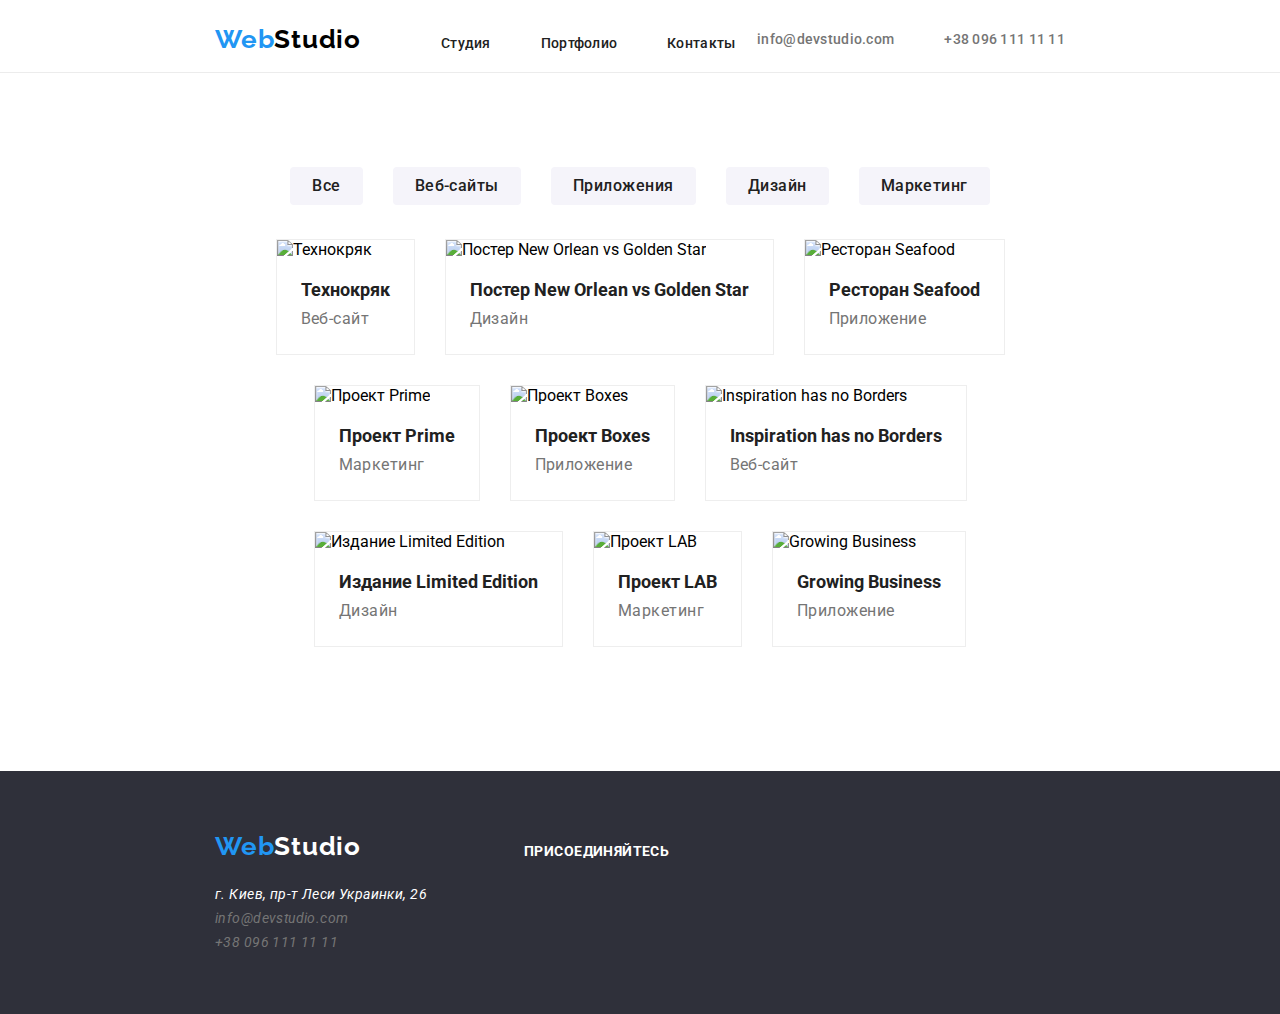
==== portfolio.html @ 984a77a9 "+" ====
<!DOCTYPE html>
<html lang="en">

<head>
  <meta charset="UTF-8">
  <meta name="viewport" content="width=device-width, initial-scale=1.0">
  <title>WebStudio</title>
  <link rel="stylesheet" href="./css/modern-normalize.css">
  <link rel="stylesheet" href="./css/style.css">
  <link rel="stylesheet" href="./css/variables.css">
  <link rel="preconnect" href="https://fonts.gstatic.com">
  <link href="https://fonts.googleapis.com/css2?family=Raleway:wght@700&family=Roboto:wght@400;500;700;900&display=swap"
    rel="stylesheet">
</head>

<body>
  <!--top-->
  <header>
    <nav>
      <a class="web" href="./index.html">Web<span class="logo">Studio</span></a>
      <ul class="menu-nav">
        <li class="navlink">
          <a href="./index.html">Студия</a>
        </li>
        <li class="navlink">
          <a href="./portfolio.html">Портфолио</a>
        </li>
        <li class="navlink">
          <a href="#contacts">Контакты</a>
        </li>
      </ul>
    </nav>
    <div class="contacts-header">
      <a class="mail" href="mailto:info@devstudio.com">info@devstudio.com</a>
      <a class="tel" href="tel:+380961111111">+38 096 111 11 11</a>
    </div>
  </header>
  <!--main content-->
  <main>
    <!--buttons-->
    <section>
      <ul class="buttons">
        <li class="button-item"><button class="button" type="button" href="#">Все</button></li>
        <li class="button-item"><button class="button" type="button" href="#">Веб-сайты</button></li>
        <li class="button-item"><button class="button" type="button" href="#">Приложения</button></li>
        <li class="button-item"><button class="button" type="button" href="#">Дизайн</button></li>
        <li class="button-item"><button class="button" type="button" href="#">Маркетинг</button></li>
      </ul>
      <!--cards-->
      <ul class="cards">
        <div class="main-container">
        <!--card1-->
        <li class="card">
          <img class="picture" src="./images/img1.jpg" alt="Технокряк" width="370" height="294" />
          <a>
            <div class="container">
              <!--name-->
              <h3 class="project">Технокряк</h3>
              <!--description-->
              <span class="description">Веб-сайт</span>
            </div>
          </a>
        </li>

        <!--card2-->
        <li class="card">
          <img class="picture" src="./images/img2.jpg" alt="Постер New Orlean vs Golden Star" width="370" height="294" />
          <a>
            <div class="container">
              <!--name-->
              <h3 class="project">Постер New Orlean vs Golden Star</h3>
              <!--description-->
              <span class="description">Дизайн</span>
            </div>
          </a>
        </li>
        
        <!--card3-->
        <li class="card">
          <img class="picture" src="./images/img3.jpg" alt="Ресторан Seafood" width="370" height="294" />
          <a>
            <div class="container">
              <!--name-->
              <h3 class="project">Ресторан Seafood</h3>
              <!--description-->
              <span class="description">Приложение</span>
          </div>
          </a>
        </li>
      </div>

      <div class="main-container">
        <!--card4-->
        <li class="card">
          <img class="picture" src="./images/img4.jpg" alt="Проект Prime" width="370" height="294" />
          <a>
            <div class="container">
              <!--name-->
              <h3 class="project">Проект Prime</h3>
              <!--description-->
              <span class="description">Маркетинг</span>
            </div>
          </a>
        </li>
        
        <!--card5-->
        <li class="card">
          <img class="picture" src="./images/img5.jpg" alt="Проект Boxes" width="370" height="294" />
          <a>
            <div class="container">
              <!--name-->
              <h3 class="project">Проект Boxes</h3>
              <!--description-->
              <span class="description">Приложение</span>
            </div>
          </a>
        </li>

        <!--card6-->
        <li class="card">
          <img class="picture" src="./images/img6.jpg" alt="Inspiration has no Borders" width="370" height="294" />
          <a>
            <div class="container">
              <!--name-->
              <h3 class="project">Inspiration has no Borders</h3>
              <!--description-->
              <span class="description">Веб-сайт</span>
            </div>
          </a>
        </li>
      </div>

      <div class="main-container">
        <!--card7-->
        <li class="card">
          <img class="picture" src="./images/img7.jpg" alt="Издание Limited Edition" width="370" height="294" />
          <a>
            <div class="container">
              <!--name-->
              <h3 class="project">Издание Limited Edition</h3>
              <!--description-->
              <span class="description">Дизайн</span>
            </div>
          </a>
        </li>
        
        <!--card8-->
        <li class="card">
            <img class="picture" src="./images/img8.jpg" alt="Проект LAB" width="370" height="294" />
            <a>
              <div class="container">
                <!--name-->
                <h3 class="project">Проект LAB</h3>
                <!--description-->
                <span class="description">Маркетинг</span>
              </div>
            </a>
        </li>

        <!--card9-->
        <li class="card">
          <img class="picture" src="./images/img9.jpg" alt="Growing Business" width="370" height="294" />
          <a>
            <div class="container">
              <!--name-->
              <h3 class="project">Growing Business</h3>
              <!--description-->
              <span class="description">Приложение</span>
            </div>
          </a>
        </li>
      </div>
      </ul>
    </section>
  </main>
  
  <!--bottom-->
  <footer class="footer">
    <div class="contacts-footer">
      <a class="web" href="./index.html">Web<span class="studio">Studio</span></a>
      <address class="address" id="contacts">
        г. Киев, пр-т Леси Украинки, 26 <br />
        <a class="contacts" href="mailto:info@devstudio.com">info@devstudio.com</a> <br />
        <a class="contacts" href="tel:+380961111111">+38 096 111 11 11</a>
      </address>
    </div>
  
    <div class="social-media-container">
      <span class="text">присоединяйтесь</span>
      <a class="social-media-item"></a>
      <a class="social-media-item"></a>
      <a class="social-media-item"></a>
      <a class="social-media-item"></a>
    </div>
  
  </footer>
</body>

</html>
---- css/style.css ----
* {
  text-decoration: none;
}

*,
*::before,
*::after {
  box-sizing: border-box;
}

:root {
  --black-logo: #000000;
  --black-text: #212121;
  --white-text: #ffffff;
  --gray-text: #757575;
  --blue-text: #2196f3;
  --elements-gray: #2f303a;
  --button-bg-non-active: #F5F4FA;
  --button-bg-active: #2196F3;
}

body{
  margin: 0px;
}

header {
  font-family: 'Roboto', sans-serif;
  padding-top: 24px;
  padding-bottom: 25px;
  border-bottom: 1px solid #ECECEC;
}

a {
  text-decoration: none;
  color: inherit;
}

main {
  font-family: 'Roboto', sans-serif;

}

.web{
  margin: 24px 93px 25px 215px;
  font-family: 'Raleway', sans-serif;
  color: var(--blue-text);
  font-weight: bold;
  font-size: 26px;
  line-height: 31px;
  letter-spacing: 0.03em;
}

.logo {
  font-family: 'Raleway', sans-serif;
  color: var(--black-logo);
}

.menu-nav {
  display: flex;
  flex-direction: row;
  justify-content: flex-start;
  align-items: center;
  position: relative;
  margin: -20px 308px;
  list-style: none;
  font-weight: 500;
  font-size: 14px;
  line-height: 16px;
  letter-spacing: 0.02em;
  color: var(--black-text);
}

.navlink {
  position: relative;

}

.navlink:first-child {
  padding-left: 93px;
  padding-right: 50px;
}

.navlink:last-child {
  padding-left: 50px;
}


.navlink:hover {
  list-style: none;
  color: var(--blue-text);
}

.contacts-header {
  display: flex;
  flex-direction: row;
  justify-content: flex-end;
  align-items: center;
  align-content: center;
  color: var(--gray-text);
  font-weight: 500;
  font-size: 14px;
  line-height: 16px;
  letter-spacing: 0.02em;
  margin-top: -20px;
}

.contacts-header :first-child {
  padding-right: 50px;
}

.contacts-header :last-child {
  margin-right: 215px;
}

.contacts-header :hover {
  color: var(--blue-text);
}

.hero {
  display: flex;
  flex-direction: column;
  justify-content: center;
  align-items: center;
  background-color: var(--elements-gray);
  max-width: 1600px;
  max-height: 600px;
  padding-bottom: 200px;
}

.hero-cont {
  display: flex;
  flex-direction: column;
  justify-content: center;
  align-items: center;
  max-width: 696px;
}

/* portfolio */
.buttons {
  display: flex;
  flex-direction: row;
  flex-wrap: wrap;
  justify-content: center;
  align-items: center;
  list-style: none;
  padding: 94px 0px 34px 0px;
  font-family: inherit;
  margin: 0;
}

/* portfolio */
.buttons :not(:first-child) {
  margin-left: 15px;
}

/* portfolio */
.buttons :not(:last-child) {
  margin-right: 15px;
}

button {
  font-family: 'Roboto', sans-serif;
  font-weight: 500;
  font-size: 16px;
  line-height: 26px;
}

/* portfollio */
.button {
  padding: 6px 22px;
  margin: 0;
  border: none;
  cursor: pointer;
  display: inline-block;
  list-style: none;
  position: relative;
  text-decoration: none;

  /* identical to box height, or 162% */
  text-align: center;
  letter-spacing: 0.03em;
  color: var(--black-text);
  background-color: var(--button-bg-non-active);
  border-radius: 4px;
}

/* portfollio */
.button:hover {
  color: var(--white-text);
  background-color: var(--button-bg-active);
}

/* portfollio */
.main-container {
  display: flex;
  flex-wrap: nowrap;
  justify-content: center;
}

.team-container {
  display: flex inline-block;
  flex-wrap: wrap;
  justify-content: center;
}

/* portfollio */
.cards {
  display: flex;
  flex-wrap: nowrap;
  justify-content: space-between;
  flex-direction: column;
  align-items: center;
  padding-inline-start: 0px;
  padding-bottom: 94px;
  margin: 0px;
}

/* portfollio */
.card {
  list-style: none;
  max-height: 404px;
  max-width: 370px;
  border-radius: 0px;
  background-color: #FFFFFF;
  border: 1px solid #EEEEEE;
  margin-bottom: 30px;

}

.card:not(:first-child) {
  margin-left: 30px;
}


.card:hover {
  box-shadow: 0px 1px 1px rgba(0, 0, 0, 0.12), 0px 4px 4px rgba(0, 0, 0, 0.06), 1px 4px 6px rgba(0, 0, 0, 0.16);
  cursor: pointer;
}

.title {
  display: inline-flex;
  font-weight: 900;
  font-size: 44px;
  line-height: 60px;
  padding-bottom: 30px;
  padding-top: 200px;
  margin: 0px;
  min-width: 696px;

  /* or 136% */
  text-align: center;
  letter-spacing: 0.06em;
  text-transform: uppercase;
  color: var(--white-text);
}

/* portfollio */
/* button {
  font-family: 'Roboto', sans-serif;
  font-weight: 500;
  font-size: 16px;
  line-height: 26px;
} */

/* portfollio */
.btn {
  display: flex;
  color: var(--white-text);
  font-family: inherit;
  font-weight: bold;
  font-size: 16px;
  line-height: 30px;
  border: none;

  /* identical to box height, or 187% */
  text-align: center;
  box-shadow: 0px 4px 4px rgba(0, 0, 0, 0.15);
  border-radius: 4px;
  letter-spacing: 0.06em;
  background-color: var(--blue-text);
  padding: 10px 32px;
}

/* portfollio */
.container {
  margin: 20px 24px;
}

/* portfollio */
.project {
  color: var(--black-text);
  font-size: 18px;
  font-weight: 700;
  margin-bottom: 4px;
}

/* portfollio */
.description {
  color: var(--gray-text);
  font-family: 'Roboto', sans-serif;
  font-style: normal;
  font-weight: normal;
  font-size: 16px;
  line-height: 30px;

  /* identical to box height, or 187% */
  letter-spacing: 0.03em;

}

.features {
  display: flex;
  flex-direction: row;
  justify-content: space-between;
  align-items: center;
  flex-wrap: nowrap;
  max-width: 1170px;
  margin: 0px 215px;
  list-style: none;
  padding-left: 0px;

  /* or 171% */
  color: var(--gray-text);
}

.feature {
  display: block;

}

.title3 {
  font-weight: bold;
  font-size: 14px;
  line-height: 16px;
  letter-spacing: 0.03em;
  text-transform: uppercase;
  color: var(--black-text);
  margin: 0px;
  padding-top: 30px;
  padding-bottom: 10px;
}

.feature-item {
  list-style: none;
  width: 270px;
  margin-top: 0px;
  font-size: 14px;
  line-height: 24px;
  margin: 0px;
  /* or 171% */
  letter-spacing: 0.03em;
}

.feature-item:not(last-child) {
  padding-right: 15px;
}

.feature-item :not(first-child) {
  padding-left: 15px;
}

.work {
  max-width: 1170px;
  margin-left: 215px;
}

.title2 {
  font-weight: bold;
  font-size: 36px;
  line-height: 42px;
  text-align: center;
  letter-spacing: 0.03em;
  color: var(--black-text);
  margin: 0px;
  padding-bottom: 50px;
  padding-top: 94px;
}

.boxes {
  list-style: none;
  display: flex;
  flex-direction: row;
  justify-content: space-between;
  align-items: center;
  padding-left: 0px;
  margin: 0px;
}

.boxes :not(:first-child) {
  padding-left: 15px;
}

.boxes :not(:last-child) {
  padding-right: 15px;
}

.box-image {
  list-style: none;
}

.team {
  margin: 0px;
  margin-bottom: 94px;
  max-width: 1600px;
}

.team-cont {
  list-style: none;
  display: flex;
  flex-direction: row;
  flex-wrap: nowrap;
  margin: 0px 0px 0px 215px;
  padding-left: 0px;
  
  /* flex-basis: calc(100% / 4 - 30px); */
}

.team-card {
  display: flex;
  flex-direction: column;
  justify-content: center;
  background: var(--white-text);
  width: 270px;

  /* material shadow v1 */
  box-shadow: 0px 1px 3px rgba(0, 0, 0, 0.12), 0px 1px 1px rgba(0, 0, 0, 0.14), 0px 2px 1px rgba(0, 0, 0, 0.2);
  border-radius: 0px 0px 4px 4px;
  
}

.team-cont :not(:last-child) {
  margin-right: 15px;
}

.team-cont :not(:first-child) {
  margin-left: 15px;
}

/* .photo {
  
} */

.name {
  font-weight: 500;
  font-size: 16px;
  line-height: 19px;

  /* identical to box height */
  text-align: center;
  letter-spacing: 0.03em;
  color: var(--black-text);
  padding-top: 30px;
  margin: 0px;
}

.job {
  font-weight: normal;
  font-size: 16px;
  line-height: 19px;
  padding-bottom: 30px;
  padding-top: 10px;
  margin-left: 0px;

  /* identical to box height */
  text-align: center;
  letter-spacing: 0.03em;
  color: var(--gray-text);
  margin: 0px;
}

.companys {
  display: flex;
  list-style: none;
}

footer {
  display: flex;
  background-color: #2f303a;
  color: var(--white-text);
  padding-top: 60px;
}

.web {
  font-family: 'Raleway', sans-serif;
  font-style: normal;
  font-weight: bold;
  font-size: 26px;
  line-height: 31px;

  /* identical to box height */
  letter-spacing: 0.03em;

  color: var(--blue-text);
}

.studio {
  color: var(--white-text);
}

address {
  font-family: 'Roboto', sans-serif;
  color: var(--white-text);
  font-size: 14px;
  font-weight: normal;
  line-height: 24px;
  letter-spacing: 0.03em;
  text-align: left;
  margin-left: 215px;
  margin-top: 20px;
  padding-bottom: 60px;
}

.contacts {
  color: var(--gray-text);
}

.social-media-container {
  display: flex;
  padding-left: 70px;
  padding-top: 12px;
}

.text {
  font-family: 'Roboto', sans-serif;
  font-weight: bold;
  font-size: 14px;
  line-height: 16px;
  letter-spacing: 0.03em;
  text-transform: uppercase;
  color: var(--white-text);
  }

.social-media-item {
  display: flex;
  list-style: none;
}
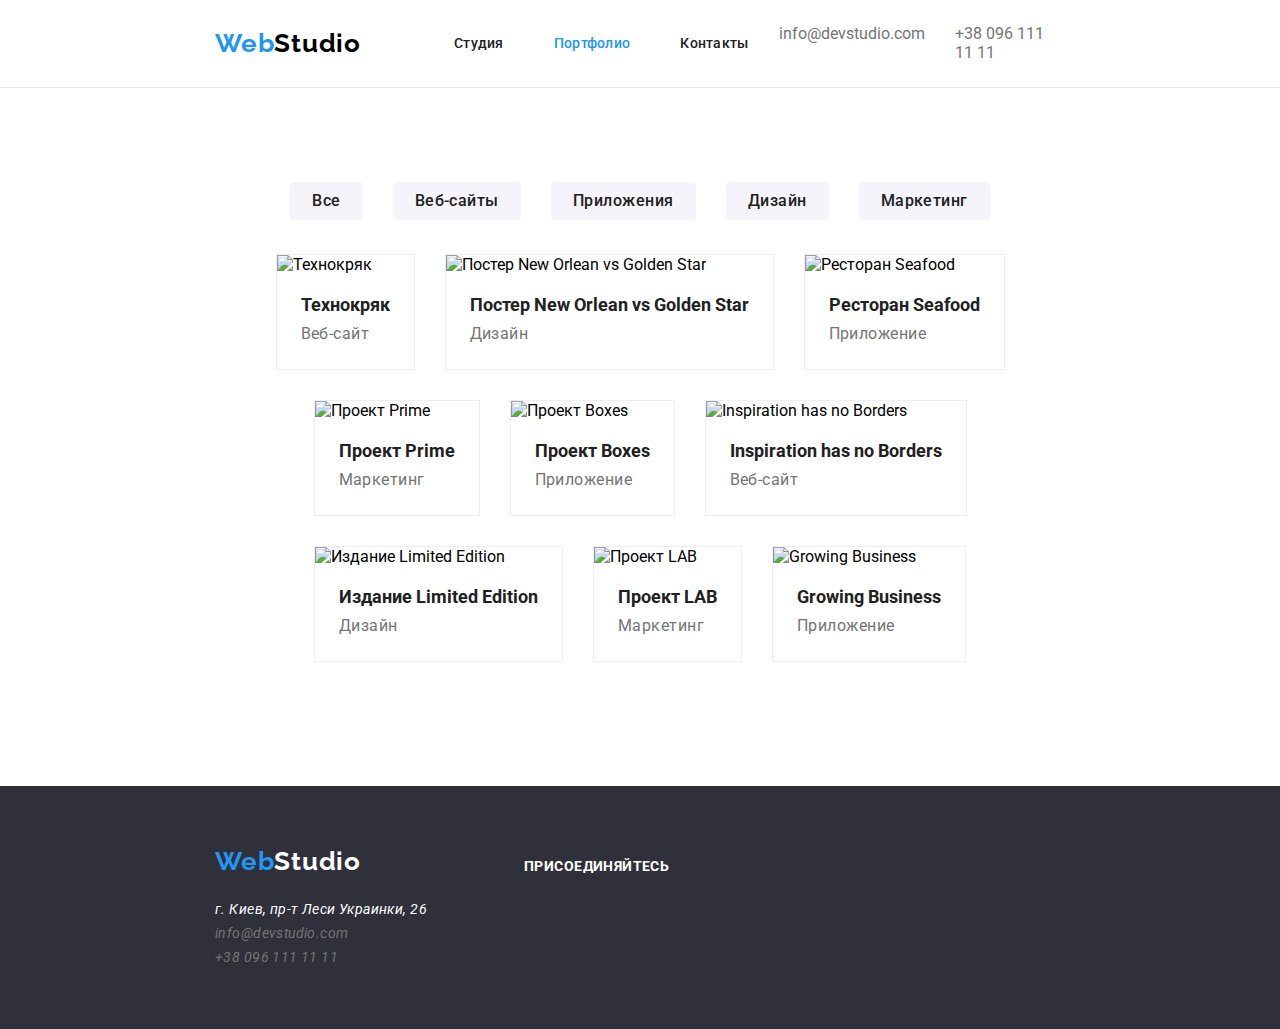
==== commit 2f0e917f: "header fixed" ====
--- a/portfolio.html
+++ b/portfolio.html
@@ -1,199 +1,205 @@
 <!DOCTYPE html>
-<html lang="en">
-
-<head>
-  <meta charset="UTF-8">
-  <meta name="viewport" content="width=device-width, initial-scale=1.0">
-  <title>WebStudio</title>
-  <link rel="stylesheet" href="./css/modern-normalize.css">
-  <link rel="stylesheet" href="./css/style.css">
-  <link rel="stylesheet" href="./css/variables.css">
-  <link rel="preconnect" href="https://fonts.gstatic.com">
-  <link href="https://fonts.googleapis.com/css2?family=Raleway:wght@700&family=Roboto:wght@400;500;700;900&display=swap"
-    rel="stylesheet">
-</head>
-
-<body>
-  <!--top-->
-  <header>
-    <nav>
-      <a class="web" href="./index.html">Web<span class="logo">Studio</span></a>
-      <ul class="menu-nav">
-        <li class="navlink">
-          <a href="./index.html">Студия</a>
-        </li>
-        <li class="navlink">
-          <a href="./portfolio.html">Портфолио</a>
-        </li>
-        <li class="navlink">
-          <a href="#contacts">Контакты</a>
-        </li>
-      </ul>
-    </nav>
-    <div class="contacts-header">
-      <a class="mail" href="mailto:info@devstudio.com">info@devstudio.com</a>
-      <a class="tel" href="tel:+380961111111">+38 096 111 11 11</a>
-    </div>
-  </header>
-  <!--main content-->
-  <main>
-    <!--buttons-->
-    <section>
-      <ul class="buttons">
-        <li class="button-item"><button class="button" type="button" href="#">Все</button></li>
-        <li class="button-item"><button class="button" type="button" href="#">Веб-сайты</button></li>
-        <li class="button-item"><button class="button" type="button" href="#">Приложения</button></li>
-        <li class="button-item"><button class="button" type="button" href="#">Дизайн</button></li>
-        <li class="button-item"><button class="button" type="button" href="#">Маркетинг</button></li>
-      </ul>
-      <!--cards-->
-      <ul class="cards">
+<html lang="ru">
+  <head>
+    <meta charset="UTF-8">
+    <meta name="viewport" content="width=device-width, initial-scale=1.0">
+    <title>WebStudio</title>
+    <link rel="stylesheet" href="./css/modern-normalize.css">
+    <link rel="stylesheet" href="./css/styles.css">
+    <link rel="stylesheet" href="./css/variables.css">
+    <link rel="preconnect" href="https://fonts.gstatic.com">
+    <link href="https://fonts.googleapis.com/css2?family=Raleway:wght@700&family=Roboto:wght@400;500;700;900&display=swap"
+      rel="stylesheet">
+  </head>
+
+  <body>
+    <!--top-->
+    <header>
+      <div class="header">
+        <nav class="navigation">
+          <a class="web" href="./index.html">Web<span class="logo">Studio</span></a>
+          <ul class="menu-nav">
+            <li class="navlink">
+              <a href="./index.html">Студия</a>
+            </li>
+            <li class="navlink current">
+              <a href="./portfolio.html">Портфолио</a>
+            </li>
+            <li class="navlink">
+              <a href="#contacts">Контакты</a>
+            </li>
+          </ul>
+        </nav>
+        <ul class="contacts-container">
+          <li class="list-item">
+            <a class="mail" href="mailto:info@devstudio.com">info@devstudio.com</a>
+          </li>
+          <li class="list-item">
+            <a class="tel" href="tel:+380961111111">+38 096 111 11 11</a>
+          </li>
+        </ul>
+      </div>
+    </header>
+    
+    <!--main content-->
+    <main>
+      <!--buttons-->
+      <section>
+        <ul class="buttons">
+          <li class="button-item"><button class="button" type="button" href="#">Все</button></li>
+          <li class="button-item"><button class="button" type="button" href="#">Веб-сайты</button></li>
+          <li class="button-item"><button class="button" type="button" href="#">Приложения</button></li>
+          <li class="button-item"><button class="button" type="button" href="#">Дизайн</button></li>
+          <li class="button-item"><button class="button" type="button" href="#">Маркетинг</button></li>
+        </ul>
+        <!--cards-->
+        <ul class="cards">
+          <div class="main-container">
+
+          <!--card1-->
+          <li class="card">
+            <img class="picture" src="./images/img1.jpg" alt="Технокряк" width="370" height="294" />
+            <a>
+              <div class="container">
+                <!--name-->
+                <h3 class="project">Технокряк</h3>
+                <!--description-->
+                <span class="description">Веб-сайт</span>
+              </div>
+            </a>
+          </li>
+
+          <!--card2-->
+          <li class="card">
+            <img class="picture" src="./images/img2.jpg" alt="Постер New Orlean vs Golden Star" width="370" height="294" />
+            <a>
+              <div class="container">
+                <!--name-->
+                <h3 class="project">Постер New Orlean vs Golden Star</h3>
+                <!--description-->
+                <span class="description">Дизайн</span>
+              </div>
+            </a>
+          </li>
+          
+          <!--card3-->
+          <li class="card">
+            <img class="picture" src="./images/img3.jpg" alt="Ресторан Seafood" width="370" height="294" />
+            <a>
+              <div class="container">
+                <!--name-->
+                <h3 class="project">Ресторан Seafood</h3>
+                <!--description-->
+                <span class="description">Приложение</span>
+            </div>
+            </a>
+          </li>
+        </div>
+
         <div class="main-container">
-        <!--card1-->
-        <li class="card">
-          <img class="picture" src="./images/img1.jpg" alt="Технокряк" width="370" height="294" />
-          <a>
-            <div class="container">
-              <!--name-->
-              <h3 class="project">Технокряк</h3>
-              <!--description-->
-              <span class="description">Веб-сайт</span>
-            </div>
-          </a>
-        </li>
-
-        <!--card2-->
-        <li class="card">
-          <img class="picture" src="./images/img2.jpg" alt="Постер New Orlean vs Golden Star" width="370" height="294" />
-          <a>
-            <div class="container">
-              <!--name-->
-              <h3 class="project">Постер New Orlean vs Golden Star</h3>
-              <!--description-->
-              <span class="description">Дизайн</span>
-            </div>
-          </a>
-        </li>
-        
-        <!--card3-->
-        <li class="card">
-          <img class="picture" src="./images/img3.jpg" alt="Ресторан Seafood" width="370" height="294" />
-          <a>
-            <div class="container">
-              <!--name-->
-              <h3 class="project">Ресторан Seafood</h3>
-              <!--description-->
-              <span class="description">Приложение</span>
-          </div>
-          </a>
-        </li>
+          <!--card4-->
+          <li class="card">
+            <img class="picture" src="./images/img4.jpg" alt="Проект Prime" width="370" height="294" />
+            <a>
+              <div class="container">
+                <!--name-->
+                <h3 class="project">Проект Prime</h3>
+                <!--description-->
+                <span class="description">Маркетинг</span>
+              </div>
+            </a>
+          </li>
+          
+          <!--card5-->
+          <li class="card">
+            <img class="picture" src="./images/img5.jpg" alt="Проект Boxes" width="370" height="294" />
+            <a>
+              <div class="container">
+                <!--name-->
+                <h3 class="project">Проект Boxes</h3>
+                <!--description-->
+                <span class="description">Приложение</span>
+              </div>
+            </a>
+          </li>
+
+          <!--card6-->
+          <li class="card">
+            <img class="picture" src="./images/img6.jpg" alt="Inspiration has no Borders" width="370" height="294" />
+            <a>
+              <div class="container">
+                <!--name-->
+                <h3 class="project">Inspiration has no Borders</h3>
+                <!--description-->
+                <span class="description">Веб-сайт</span>
+              </div>
+            </a>
+          </li>
+        </div>
+
+        <div class="main-container">
+          <!--card7-->
+          <li class="card">
+            <img class="picture" src="./images/img7.jpg" alt="Издание Limited Edition" width="370" height="294" />
+            <a>
+              <div class="container">
+                <!--name-->
+                <h3 class="project">Издание Limited Edition</h3>
+                <!--description-->
+                <span class="description">Дизайн</span>
+              </div>
+            </a>
+          </li>
+          
+          <!--card8-->
+          <li class="card">
+              <img class="picture" src="./images/img8.jpg" alt="Проект LAB" width="370" height="294" />
+              <a>
+                <div class="container">
+                  <!--name-->
+                  <h3 class="project">Проект LAB</h3>
+                  <!--description-->
+                  <span class="description">Маркетинг</span>
+                </div>
+              </a>
+          </li>
+
+          <!--card9-->
+          <li class="card">
+            <img class="picture" src="./images/img9.jpg" alt="Growing Business" width="370" height="294" />
+            <a>
+              <div class="container">
+                <!--name-->
+                <h3 class="project">Growing Business</h3>
+                <!--description-->
+                <span class="description">Приложение</span>
+              </div>
+            </a>
+          </li>
+        </div>
+        </ul>
+      </section>
+    </main>
+    
+    <!--bottom-->
+    <footer>
+      <div class="contacts-footer">
+        <a class="web" href="./index.html">Web<span class="logo footer">Studio</span></a>
+        <address class="address" id="contacts">
+          г. Киев, пр-т Леси Украинки, 26 <br />
+          <a class="contacts" href="mailto:info@devstudio.com">info@devstudio.com</a> <br />
+          <a class="contacts" href="tel:+380961111111">+38 096 111 11 11</a>
+        </address>
       </div>
-
-      <div class="main-container">
-        <!--card4-->
-        <li class="card">
-          <img class="picture" src="./images/img4.jpg" alt="Проект Prime" width="370" height="294" />
-          <a>
-            <div class="container">
-              <!--name-->
-              <h3 class="project">Проект Prime</h3>
-              <!--description-->
-              <span class="description">Маркетинг</span>
-            </div>
-          </a>
-        </li>
-        
-        <!--card5-->
-        <li class="card">
-          <img class="picture" src="./images/img5.jpg" alt="Проект Boxes" width="370" height="294" />
-          <a>
-            <div class="container">
-              <!--name-->
-              <h3 class="project">Проект Boxes</h3>
-              <!--description-->
-              <span class="description">Приложение</span>
-            </div>
-          </a>
-        </li>
-
-        <!--card6-->
-        <li class="card">
-          <img class="picture" src="./images/img6.jpg" alt="Inspiration has no Borders" width="370" height="294" />
-          <a>
-            <div class="container">
-              <!--name-->
-              <h3 class="project">Inspiration has no Borders</h3>
-              <!--description-->
-              <span class="description">Веб-сайт</span>
-            </div>
-          </a>
-        </li>
+      
+      <div class="social-media-container">
+        <span class="text">присоединяйтесь</span>
+        <a class="social-media-item"></a>
+        <a class="social-media-item"></a>
+        <a class="social-media-item"></a>
+        <a class="social-media-item"></a>
       </div>
-
-      <div class="main-container">
-        <!--card7-->
-        <li class="card">
-          <img class="picture" src="./images/img7.jpg" alt="Издание Limited Edition" width="370" height="294" />
-          <a>
-            <div class="container">
-              <!--name-->
-              <h3 class="project">Издание Limited Edition</h3>
-              <!--description-->
-              <span class="description">Дизайн</span>
-            </div>
-          </a>
-        </li>
-        
-        <!--card8-->
-        <li class="card">
-            <img class="picture" src="./images/img8.jpg" alt="Проект LAB" width="370" height="294" />
-            <a>
-              <div class="container">
-                <!--name-->
-                <h3 class="project">Проект LAB</h3>
-                <!--description-->
-                <span class="description">Маркетинг</span>
-              </div>
-            </a>
-        </li>
-
-        <!--card9-->
-        <li class="card">
-          <img class="picture" src="./images/img9.jpg" alt="Growing Business" width="370" height="294" />
-          <a>
-            <div class="container">
-              <!--name-->
-              <h3 class="project">Growing Business</h3>
-              <!--description-->
-              <span class="description">Приложение</span>
-            </div>
-          </a>
-        </li>
-      </div>
-      </ul>
-    </section>
-  </main>
-  
-  <!--bottom-->
-  <footer class="footer">
-    <div class="contacts-footer">
-      <a class="web" href="./index.html">Web<span class="studio">Studio</span></a>
-      <address class="address" id="contacts">
-        г. Киев, пр-т Леси Украинки, 26 <br />
-        <a class="contacts" href="mailto:info@devstudio.com">info@devstudio.com</a> <br />
-        <a class="contacts" href="tel:+380961111111">+38 096 111 11 11</a>
-      </address>
-    </div>
-  
-    <div class="social-media-container">
-      <span class="text">присоединяйтесь</span>
-      <a class="social-media-item"></a>
-      <a class="social-media-item"></a>
-      <a class="social-media-item"></a>
-      <a class="social-media-item"></a>
-    </div>
-  
-  </footer>
-</body>
+    </footer>
+  </body>
 
 </html>--- a/css/styles.css
+++ b/css/styles.css
@@ -0,0 +1,550 @@
+* {
+  text-decoration: none;
+}
+
+*,
+*::before,
+*::after {
+  box-sizing: border-box;
+}
+
+:root {
+  --black-logo: #000000;
+  --black-text: #212121;
+  --white-text: #ffffff;
+  --gray-text: #757575;
+  --blue-text: #2196f3;
+  --elements-gray: #2f303a;
+  --button-bg-non-active: #F5F4FA;
+  --button-bg-active: #2196F3;
+}
+
+body{
+  margin: 0px;
+  padding: 0px;
+  font-family: 'Roboto', sans-serif;
+}
+
+a {
+  text-decoration: none;
+  color: inherit;
+}
+
+main {
+  font-family: 'Roboto', sans-serif;
+
+}
+
+.header {
+  display: flex;
+  flex-direction: row;
+  justify-content: space-between;
+  align-items: center;
+  font-family: 'Roboto', sans-serif;
+  padding: 24px 215px 25px;
+  border-bottom: 1px solid #ECECEC;
+
+}
+
+.navigation{
+  display: flex;
+}
+
+.menu-nav {
+  display: inline-flex;
+  flex-direction: row;
+  justify-content: space-between;
+  align-items: center;
+  list-style: none;
+  font-weight: 500;
+  font-size: 14px;
+  line-height: 16px;
+  letter-spacing: 0.02em;
+  color: var(--black-text);
+  margin: 0px;
+  padding: 0px;
+}
+
+.menu-nav .navlink:not(:last-child) {
+  margin-right: 50px;
+}
+
+.web {
+  display: block;
+  font-family: 'Raleway', sans-serif;
+  color: var(--blue-text);
+  font-weight: bold;
+  font-size: 26px;
+  line-height: 31px;
+  letter-spacing: 0.03em;
+}
+
+.logo {
+  padding-right: 93px;
+  color: var(--black-logo);
+}
+
+.navlink :hover,
+.navlink.current {
+  list-style: none;
+  color: var(--blue-text);
+}
+
+.contacts-container {
+  display: inline-flex;
+  flex-direction: row;
+  list-style: none;
+  margin: 0;
+  padding: 0;
+}
+
+.contacts-header {
+  list-style: none;
+  margin: 0;
+  padding: 0;
+
+}
+
+.list-item {
+  margin-left: 30px;
+}
+
+.list-item :hover {
+  color: var(--blue-text);
+}
+
+.list-item {
+  color: var(--gray-text);
+}
+
+.hero {
+  display: flex;
+  flex-direction: column;
+  justify-content: center;
+  align-items: center;
+  background-color: var(--elements-gray);
+  max-width: 1600px;
+  max-height: 600px;
+  padding-bottom: 200px;
+  background-image: linear-gradient(
+      to right,
+      rgba(47, 48, 58, 0.4),
+      rgba(47, 48, 58, 0.4)
+  ),
+    url(/images/hero.jpg);
+  background-repeat: no-repeat;
+  background-size: cover;
+  background-position: center;
+  
+}
+
+.hero-container {
+  display: flex;
+  flex-direction: column;
+  justify-content: center;
+  align-items: center;
+  max-width: 696px;
+}
+
+.partners {
+  margin: 0px;
+}
+
+/* portfolio */
+.buttons {
+  display: flex;
+  flex-direction: row;
+  flex-wrap: wrap;
+  justify-content: center;
+  align-items: center;
+  list-style: none;
+  padding: 94px 0px 34px 0px;
+  font-family: inherit;
+  margin: 0;
+}
+
+/* portfolio */
+.buttons :not(:first-child) {
+  margin-left: 15px;
+}
+
+/* portfolio */
+.buttons :not(:last-child) {
+  margin-right: 15px;
+}
+
+button {
+  font-family: 'Roboto', sans-serif;
+  font-weight: 500;
+  font-size: 16px;
+  line-height: 26px;
+}
+
+/* portfollio */
+.button {
+  padding: 6px 22px;
+  margin: 0;
+  border: none;
+  cursor: pointer;
+  display: inline-block;
+  list-style: none;
+  text-decoration: none;
+
+  /* identical to box height, or 162% */
+  text-align: center;
+  letter-spacing: 0.03em;
+  color: var(--black-text);
+  background-color: var(--button-bg-non-active);
+  border-radius: 4px;
+}
+
+/* portfollio */
+.button:hover {
+  color: var(--white-text);
+  background-color: var(--button-bg-active);
+}
+
+/* portfollio */
+.main-container {
+  display: flex;
+  flex-wrap: nowrap;
+  justify-content: center;
+}
+
+.team-container {
+  display: flex inline-block;
+  flex-wrap: wrap;
+  justify-content: center;
+}
+
+/* portfollio */
+.cards {
+  display: flex;
+  flex-wrap: nowrap;
+  justify-content: space-between;
+  flex-direction: column;
+  align-items: center;
+  padding-inline-start: 0px;
+  padding-bottom: 94px;
+  margin: 0px;
+}
+
+/* portfollio */
+.card {
+  list-style: none;
+  max-height: 404px;
+  max-width: 370px;
+  border-radius: 0px;
+  background-color: #FFFFFF;
+  border: 1px solid #EEEEEE;
+  margin-bottom: 30px;
+
+}
+
+.card:not(:first-child) {
+  margin-left: 30px;
+}
+
+
+.card:hover {
+  box-shadow: 0px 1px 1px rgba(0, 0, 0, 0.12), 0px 4px 4px rgba(0, 0, 0, 0.06), 1px 4px 6px rgba(0, 0, 0, 0.16);
+  cursor: pointer;
+}
+
+.title {
+  display: inline-flex;
+  font-weight: 900;
+  font-size: 44px;
+  line-height: 60px;
+  padding-bottom: 30px;
+  padding-top: 200px;
+  margin: 0px;
+  min-width: 696px;
+
+  /* or 136% */
+  text-align: center;
+  letter-spacing: 0.06em;
+  text-transform: uppercase;
+  color: var(--white-text);
+}
+
+/* portfollio */
+/* button {
+  font-family: 'Roboto', sans-serif;
+  font-weight: 500;
+  font-size: 16px;
+  line-height: 26px;
+} */
+
+
+.btn {
+  display: flex;
+  color: var(--white-text);
+  font-family: inherit;
+  font-weight: bold;
+  font-size: 16px;
+  line-height: 30px;
+  border: none;
+
+  /* identical to box height, or 187% */
+  text-align: center;
+  box-shadow: 0px 4px 4px rgba(0, 0, 0, 0.15);
+  border-radius: 4px;
+  letter-spacing: 0.06em;
+  background-color: var(--blue-text);
+  padding: 10px 32px;
+}
+
+/* portfollio */
+.container {
+  margin: 20px 24px;
+}
+
+/* portfollio */
+.project {
+  color: var(--black-text);
+  font-size: 18px;
+  font-weight: 700;
+  margin-bottom: 4px;
+}
+
+/* portfollio */
+.description {
+  color: var(--gray-text);
+  font-family: 'Roboto', sans-serif;
+  font-style: normal;
+  font-weight: normal;
+  font-size: 16px;
+  line-height: 30px;
+
+  /* identical to box height, or 187% */
+  letter-spacing: 0.03em;
+
+}
+
+.features {
+  padding: 0;
+  margin: 0;
+}
+
+.features-container {
+  display: flex;
+  flex-direction: row;
+  justify-content: space-between;
+  align-items: center;
+  flex-wrap: nowrap;
+  max-width: 1170px;
+  list-style: none;
+  padding: 94px 215px 0px 215px;
+
+  /* or 171% */
+  color: var(--gray-text);
+}
+
+.feature {
+  display: block;
+
+}
+
+.title3 {
+  font-weight: bold;
+  font-size: 14px;
+  line-height: 16px;
+  letter-spacing: 0.03em;
+  text-transform: uppercase;
+  color: var(--black-text);
+  margin: 0px;
+  padding-top: 30px;
+  padding-bottom: 10px;
+}
+
+.feature-item {
+  list-style: none;
+  width: 270px;
+  margin-top: 0px;
+  font-size: 14px;
+  line-height: 24px;
+  margin: 0px;
+  
+  /* or 171% */
+  letter-spacing: 0.03em;
+}
+
+.feature-item:not(last-child) {
+  padding-right: 15px;
+}
+
+.feature-item :not(first-child) {
+  padding-left: 15px;
+}
+
+.work {
+  max-width: 1170px;
+  margin-left: 215px;
+}
+
+.title2 {
+  font-weight: bold;
+  font-size: 36px;
+  line-height: 42px;
+  text-align: center;
+  letter-spacing: 0.03em;
+  color: var(--black-text);
+  margin: 0px;
+  padding-bottom: 50px;
+  padding-top: 94px;
+}
+
+.boxes {
+  list-style: none;
+  display: flex;
+  flex-direction: row;
+  justify-content: space-between;
+  align-items: center;
+  padding-left: 0px;
+  margin: 0px;
+}
+
+.boxes :not(:first-child) {
+  padding-left: 15px;
+}
+
+.boxes :not(:last-child) {
+  padding-right: 15px;
+}
+
+.box-image {
+  list-style: none;
+}
+
+.team {
+  margin: 0px;
+  margin-bottom: 94px;
+  max-width: 1600px;
+}
+
+.team-cont {
+  list-style: none;
+  display: flex;
+  flex-direction: row;
+  flex-wrap: nowrap;
+  margin: 0px;
+  padding-left: 215px;
+  
+  /* flex-basis: calc(100% / 4 - 30px); */
+}
+
+.team-card {
+  display: flex;
+  flex-direction: column;
+  justify-content: center;
+  background: var(--white-text);
+  width: 270px;
+
+  /* material shadow v1 */
+  box-shadow: 0px 1px 3px rgba(0, 0, 0, 0.12), 0px 1px 1px rgba(0, 0, 0, 0.14), 0px 2px 1px rgba(0, 0, 0, 0.2);
+  border-radius: 0px 0px 4px 4px;
+  
+}
+
+.team-cont :not(:last-child) {
+  margin-right: 15px;
+}
+
+.team-cont :not(:first-child) {
+  margin-left: 15px;
+}
+
+.team-card img {
+  margin: 0px;
+}
+
+/* .photo {
+  
+} */
+
+.name {
+  font-weight: 500;
+  font-size: 16px;
+  line-height: 19px;
+
+  /* identical to box height */
+  text-align: center;
+  letter-spacing: 0.03em;
+  color: var(--black-text);
+  padding-top: 30px;
+  margin: 0px;
+}
+
+.job {
+  font-weight: normal;
+  font-size: 16px;
+  line-height: 19px;
+  padding-bottom: 30px;
+  padding-top: 10px;
+
+
+  /* identical to box height */
+  text-align: center;
+  letter-spacing: 0.03em;
+  color: var(--gray-text);
+  margin: 0px;
+}
+
+.companys {
+  display: flex;
+  list-style: none;
+}
+
+footer {
+  display: flex;
+  background-color: #2f303a;
+  color: var(--white-text);
+  padding: 60px 215px;
+}
+
+.logo.footer {
+  color: var(--white-text);
+}
+
+.address {
+  font-family: 'Roboto', sans-serif;
+  color: var(--white-text);
+  font-size: 14px;
+  font-weight: normal;
+  line-height: 24px;
+  letter-spacing: 0.03em;
+  text-align: left;
+  padding-top: 20px;
+
+}
+
+.contacts {
+  color: var(--gray-text);
+}
+
+.contacts-footer {
+  margin: 0;;
+  padding: 0;
+}
+
+.social-media-container {
+  display: flex;
+  padding-left: 70px;
+  padding-top: 12px;
+}
+
+.text {
+  font-family: 'Roboto', sans-serif;
+  font-weight: bold;
+  font-size: 14px;
+  line-height: 16px;
+  letter-spacing: 0.03em;
+  text-transform: uppercase;
+  color: var(--white-text);
+}
+
+.social-media-item {
+  display: flex;
+  list-style: none;
+}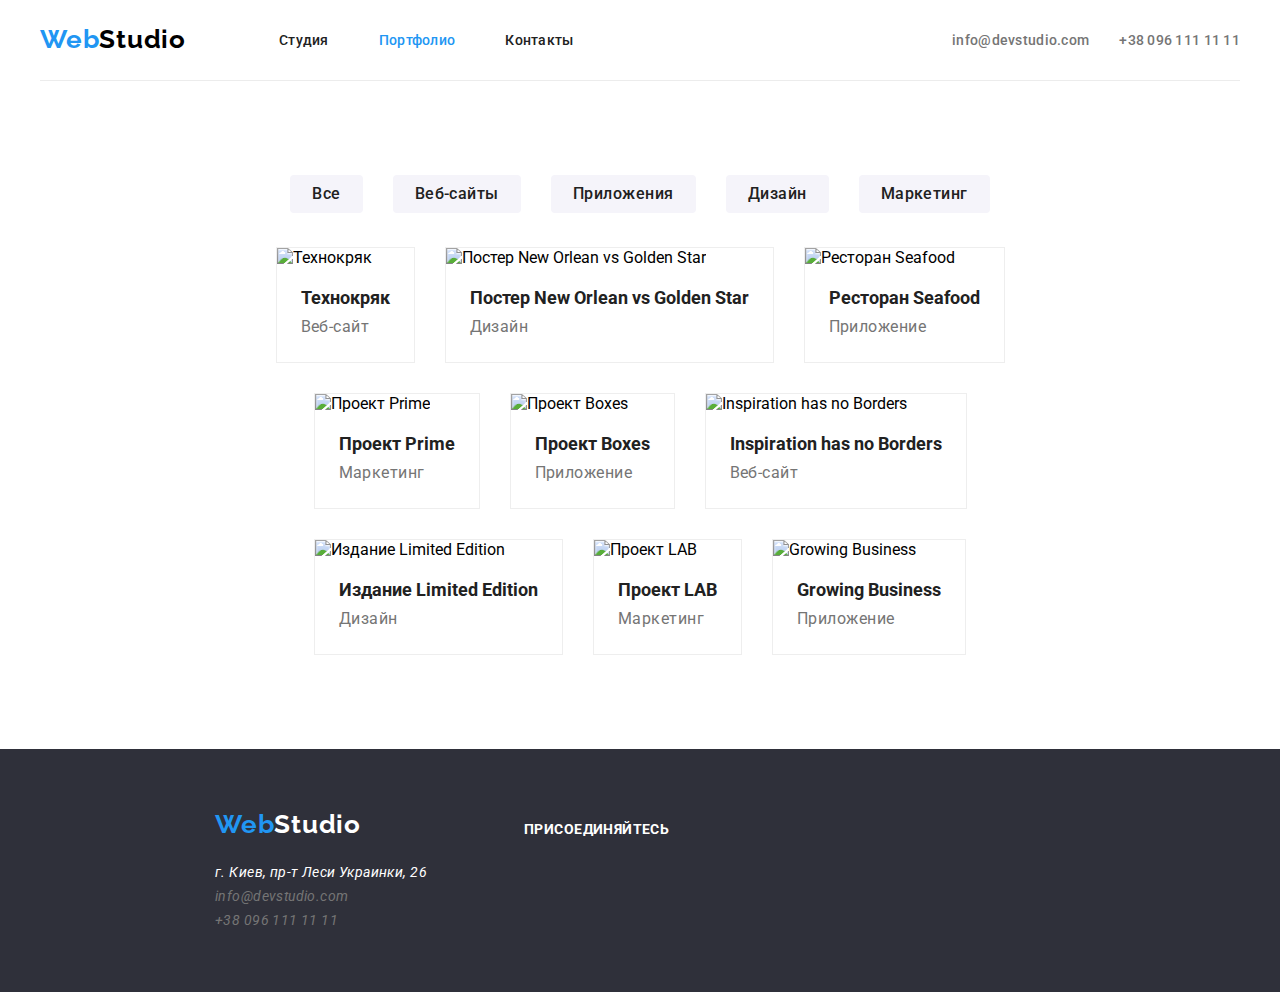
==== commit d60ddb26: "justify-content: center" ====
--- a/portfolio.html
+++ b/portfolio.html
@@ -46,113 +46,117 @@
       <!--buttons-->
       <section>
         <ul class="buttons">
-          <li class="button-item"><button class="button" type="button" href="#">Все</button></li>
-          <li class="button-item"><button class="button" type="button" href="#">Веб-сайты</button></li>
-          <li class="button-item"><button class="button" type="button" href="#">Приложения</button></li>
-          <li class="button-item"><button class="button" type="button" href="#">Дизайн</button></li>
-          <li class="button-item"><button class="button" type="button" href="#">Маркетинг</button></li>
+          <li class="button-item"><button class="button" type="button">Все</button></li>
+          <li class="button-item"><button class="button" type="button">Веб-сайты</button></li>
+          <li class="button-item"><button class="button" type="button">Приложения</button></li>
+          <li class="button-item"><button class="button" type="button">Дизайн</button></li>
+          <li class="button-item"><button class="button" type="button">Маркетинг</button></li>
         </ul>
         <!--cards-->
-        <ul class="cards">
-          <div class="main-container">
-
-          <!--card1-->
-          <li class="card">
-            <img class="picture" src="./images/img1.jpg" alt="Технокряк" width="370" height="294" />
-            <a>
-              <div class="container">
-                <!--name-->
-                <h3 class="project">Технокряк</h3>
-                <!--description-->
-                <span class="description">Веб-сайт</span>
-              </div>
-            </a>
-          </li>
-
-          <!--card2-->
-          <li class="card">
-            <img class="picture" src="./images/img2.jpg" alt="Постер New Orlean vs Golden Star" width="370" height="294" />
-            <a>
-              <div class="container">
-                <!--name-->
-                <h3 class="project">Постер New Orlean vs Golden Star</h3>
-                <!--description-->
-                <span class="description">Дизайн</span>
-              </div>
-            </a>
-          </li>
-          
-          <!--card3-->
-          <li class="card">
-            <img class="picture" src="./images/img3.jpg" alt="Ресторан Seafood" width="370" height="294" />
-            <a>
-              <div class="container">
-                <!--name-->
-                <h3 class="project">Ресторан Seafood</h3>
-                <!--description-->
-                <span class="description">Приложение</span>
-            </div>
-            </a>
-          </li>
+        <div class="main-container">
+          <ul class="cards">
+            <!--card1-->
+            <li class="card">
+              <img class="picture" src="./images/img1.jpg" alt="Технокряк" width="370" height="294" />
+              <a>
+                <div class="container">
+                  <!--name-->
+                  <h3 class="project">Технокряк</h3>
+                  <!--description-->
+                  <span class="description">Веб-сайт</span>
+                </div>
+              </a>
+            </li>
+    
+            <!--card2-->
+            <li class="card">
+              <img class="picture" src="./images/img2.jpg" alt="Постер New Orlean vs Golden Star" width="370"
+                height="294" />
+              <a>
+                <div class="container">
+                  <!--name-->
+                  <h3 class="project">Постер New Orlean vs Golden Star</h3>
+                  <!--description-->
+                  <span class="description">Дизайн</span>
+                </div>
+              </a>
+            </li>
+    
+            <!--card3-->
+            <li class="card">
+              <img class="picture" src="./images/img3.jpg" alt="Ресторан Seafood" width="370" height="294" />
+              <a>
+                <div class="container">
+                  <!--name-->
+                  <h3 class="project">Ресторан Seafood</h3>
+                  <!--description-->
+                  <span class="description">Приложение</span>
+                </div>
+              </a>
+            </li>
+          </ul>
         </div>
-
+    
         <div class="main-container">
-          <!--card4-->
-          <li class="card">
-            <img class="picture" src="./images/img4.jpg" alt="Проект Prime" width="370" height="294" />
-            <a>
-              <div class="container">
-                <!--name-->
-                <h3 class="project">Проект Prime</h3>
-                <!--description-->
-                <span class="description">Маркетинг</span>
-              </div>
-            </a>
-          </li>
-          
-          <!--card5-->
-          <li class="card">
-            <img class="picture" src="./images/img5.jpg" alt="Проект Boxes" width="370" height="294" />
-            <a>
-              <div class="container">
-                <!--name-->
-                <h3 class="project">Проект Boxes</h3>
-                <!--description-->
-                <span class="description">Приложение</span>
-              </div>
-            </a>
-          </li>
-
-          <!--card6-->
-          <li class="card">
-            <img class="picture" src="./images/img6.jpg" alt="Inspiration has no Borders" width="370" height="294" />
-            <a>
-              <div class="container">
-                <!--name-->
-                <h3 class="project">Inspiration has no Borders</h3>
-                <!--description-->
-                <span class="description">Веб-сайт</span>
-              </div>
-            </a>
-          </li>
+          <ul class="cards">
+            <!--card4-->
+            <li class="card">
+              <img class="picture" src="./images/img4.jpg" alt="Проект Prime" width="370" height="294" />
+              <a>
+                <div class="container">
+                  <!--name-->
+                  <h3 class="project">Проект Prime</h3>
+                  <!--description-->
+                  <span class="description">Маркетинг</span>
+                </div>
+              </a>
+            </li>
+    
+            <!--card5-->
+            <li class="card">
+              <img class="picture" src="./images/img5.jpg" alt="Проект Boxes" width="370" height="294" />
+              <a>
+                <div class="container">
+                  <!--name-->
+                  <h3 class="project">Проект Boxes</h3>
+                  <!--description-->
+                  <span class="description">Приложение</span>
+                </div>
+              </a>
+            </li>
+    
+            <!--card6-->
+            <li class="card">
+              <img class="picture" src="./images/img6.jpg" alt="Inspiration has no Borders" width="370" height="294" />
+              <a>
+                <div class="container">
+                  <!--name-->
+                  <h3 class="project">Inspiration has no Borders</h3>
+                  <!--description-->
+                  <span class="description">Веб-сайт</span>
+                </div>
+              </a>
+            </li>
+          </ul>
         </div>
-
+    
         <div class="main-container">
-          <!--card7-->
-          <li class="card">
-            <img class="picture" src="./images/img7.jpg" alt="Издание Limited Edition" width="370" height="294" />
-            <a>
-              <div class="container">
-                <!--name-->
-                <h3 class="project">Издание Limited Edition</h3>
-                <!--description-->
-                <span class="description">Дизайн</span>
-              </div>
-            </a>
-          </li>
-          
-          <!--card8-->
-          <li class="card">
+          <ul class="cards">
+            <!--card7-->
+            <li class="card">
+              <img class="picture" src="./images/img7.jpg" alt="Издание Limited Edition" width="370" height="294" />
+              <a>
+                <div class="container">
+                  <!--name-->
+                  <h3 class="project">Издание Limited Edition</h3>
+                  <!--description-->
+                  <span class="description">Дизайн</span>
+                </div>
+              </a>
+            </li>
+    
+            <!--card8-->
+            <li class="card">
               <img class="picture" src="./images/img8.jpg" alt="Проект LAB" width="370" height="294" />
               <a>
                 <div class="container">
@@ -162,22 +166,22 @@
                   <span class="description">Маркетинг</span>
                 </div>
               </a>
-          </li>
-
-          <!--card9-->
-          <li class="card">
-            <img class="picture" src="./images/img9.jpg" alt="Growing Business" width="370" height="294" />
-            <a>
-              <div class="container">
-                <!--name-->
-                <h3 class="project">Growing Business</h3>
-                <!--description-->
-                <span class="description">Приложение</span>
-              </div>
-            </a>
-          </li>
+            </li>
+    
+            <!--card9-->
+            <li class="card">
+              <img class="picture" src="./images/img9.jpg" alt="Growing Business" width="370" height="294" />
+              <a>
+                <div class="container">
+                  <!--name-->
+                  <h3 class="project">Growing Business</h3>
+                  <!--description-->
+                  <span class="description">Приложение</span>
+                </div>
+              </a>
+            </li>
+          </ul>
         </div>
-        </ul>
       </section>
     </main>
     
--- a/css/styles.css
+++ b/css/styles.css
@@ -17,6 +17,7 @@
   --elements-gray: #2f303a;
   --button-bg-non-active: #F5F4FA;
   --button-bg-active: #2196F3;
+  --icon-non-active: #AFB1B8;
 }
 
 body{
@@ -36,12 +37,17 @@
 }
 
 .header {
+  width: 1200px;
+  padding-left: 30px;
+  padding-right: 30px;
+  margin-left: auto;
+  margin-right: auto;
   display: flex;
   flex-direction: row;
   justify-content: space-between;
   align-items: center;
   font-family: 'Roboto', sans-serif;
-  padding: 24px 215px 25px;
+  padding: 24px 0px 25px;
   border-bottom: 1px solid #ECECEC;
 
 }
@@ -84,7 +90,8 @@
   color: var(--black-logo);
 }
 
-.navlink :hover,
+.navlink:hover,
+.navlink:focus,
 .navlink.current {
   list-style: none;
   color: var(--blue-text);
@@ -96,6 +103,11 @@
   list-style: none;
   margin: 0;
   padding: 0;
+  font-weight: 500;
+  font-size: 14px;
+  line-height: 16px;
+  letter-spacing: 0.02em;
+
 }
 
 .contacts-header {
@@ -109,7 +121,7 @@
   margin-left: 30px;
 }
 
-.list-item :hover {
+.list-item:hover {
   color: var(--blue-text);
 }
 
@@ -131,11 +143,12 @@
       rgba(47, 48, 58, 0.4),
       rgba(47, 48, 58, 0.4)
   ),
-    url(/images/hero.jpg);
+    url(../images/hero.jpg);
   background-repeat: no-repeat;
   background-size: cover;
   background-position: center;
-  
+  margin-left: auto;
+  margin-right: auto;
 }
 
 .hero-container {
@@ -160,7 +173,10 @@
   list-style: none;
   padding: 94px 0px 34px 0px;
   font-family: inherit;
-  margin: 0;
+  margin-left: auto;
+  margin-right: auto;
+  margin-top: 0px;
+  margin-bottom: 0px;
 }
 
 /* portfolio */
@@ -206,27 +222,27 @@
 
 /* portfollio */
 .main-container {
-  display: flex;
+  display: block;
   flex-wrap: nowrap;
   justify-content: center;
-}
-
-.team-container {
-  display: flex inline-block;
-  flex-wrap: wrap;
-  justify-content: center;
-}
+  margin-bottom: 30px;
+  margin-top: 0px;
+}
+
+
 
 /* portfollio */
 .cards {
   display: flex;
   flex-wrap: nowrap;
-  justify-content: space-between;
-  flex-direction: column;
+  justify-content: center;
+  flex-direction: row;
   align-items: center;
   padding-inline-start: 0px;
-  padding-bottom: 94px;
-  margin: 0px;
+  margin-left: auto;
+  margin-right: auto;
+  margin-top: 0px;
+  margin-bottom: 0px;  
 }
 
 /* portfollio */
@@ -237,8 +253,6 @@
   border-radius: 0px;
   background-color: #FFFFFF;
   border: 1px solid #EEEEEE;
-  margin-bottom: 30px;
-
 }
 
 .card:not(:first-child) {
@@ -252,14 +266,14 @@
 }
 
 .title {
-  display: inline-flex;
+  display: block;
   font-weight: 900;
   font-size: 44px;
   line-height: 60px;
   padding-bottom: 30px;
   padding-top: 200px;
   margin: 0px;
-  min-width: 696px;
+  justify-content: center;
 
   /* or 136% */
   text-align: center;
@@ -267,15 +281,6 @@
   text-transform: uppercase;
   color: var(--white-text);
 }
-
-/* portfollio */
-/* button {
-  font-family: 'Roboto', sans-serif;
-  font-weight: 500;
-  font-size: 16px;
-  line-height: 26px;
-} */
-
 
 .btn {
   display: flex;
@@ -297,7 +302,13 @@
 
 /* portfollio */
 .container {
-  margin: 20px 24px;
+  display: block;
+  padding: 20px 24px;
+}
+
+section > .main-container:last-child {
+  margin-bottom: 0px;
+  padding-bottom: 94px;
 }
 
 /* portfollio */
@@ -305,7 +316,8 @@
   color: var(--black-text);
   font-size: 18px;
   font-weight: 700;
-  margin-bottom: 4px;
+  padding-bottom: 4px;
+  margin: 0px;
 }
 
 /* portfollio */
@@ -327,23 +339,37 @@
   margin: 0;
 }
 
-.features-container {
-  display: flex;
-  flex-direction: row;
-  justify-content: space-between;
+.content-container {
+  display: block;
+  margin-left: auto;
+  margin-right: auto;
+  padding-left: 15px;
+  padding-right: 15px;
+  justify-content: center;
+  width: 1200px;
+}
+
+.features {
+  display: inline-flex;
+  flex-direction: row;
+  justify-content: center;
   align-items: center;
   flex-wrap: nowrap;
   max-width: 1170px;
   list-style: none;
-  padding: 94px 215px 0px 215px;
+  padding-top: 94px;
 
   /* or 171% */
   color: var(--gray-text);
 }
 
 .feature {
-  display: block;
-
+  display: inline-block;
+
+}
+
+.feature:not(:first-child) {
+  margin-left: 30px;
 }
 
 .title3 {
@@ -360,30 +386,29 @@
 
 .feature-item {
   list-style: none;
-  width: 270px;
-  margin-top: 0px;
+  min-width: 270px;
+  margin: 0px;
   font-size: 14px;
   line-height: 24px;
-  margin: 0px;
   
   /* or 171% */
   letter-spacing: 0.03em;
 }
 
-.feature-item:not(last-child) {
-  padding-right: 15px;
-}
-
-.feature-item :not(first-child) {
-  padding-left: 15px;
+.feature-item :not(:first-child) {
+  margin-left: 30px;
 }
 
 .work {
-  max-width: 1170px;
-  margin-left: 215px;
+  display: flex;
+  align-items: center;
+  padding-bottom: 94px;
+  justify-content: center;
+  
 }
 
 .title2 {
+  display: block;
   font-weight: bold;
   font-size: 36px;
   line-height: 42px;
@@ -401,37 +426,42 @@
   flex-direction: row;
   justify-content: space-between;
   align-items: center;
-  padding-left: 0px;
-  margin: 0px;
-}
-
-.boxes :not(:first-child) {
+  margin: 0px;
+  padding: 0px;
+}
+
+.boxes> :not(:first-child) {
+  padding-left: 30px;
+}
+
+.box-image {
+  list-style: none;
+}
+
+.team {
+  margin: 0px;
+  margin-left: auto;
+  margin-right: auto;
+}
+
+.team-container {
+  display: block;
+  flex-wrap: wrap;
+  justify-content: center;
+  background-color: var(--button-bg-non-active);
+  padding-bottom: 94px;
+}
+
+.team-cont {
+  list-style: none;
+  display: flex;
+  flex-direction: row;
+  flex-wrap: nowrap;
+  justify-content: center;
   padding-left: 15px;
-}
-
-.boxes :not(:last-child) {
   padding-right: 15px;
-}
-
-.box-image {
-  list-style: none;
-}
-
-.team {
-  margin: 0px;
-  margin-bottom: 94px;
-  max-width: 1600px;
-}
-
-.team-cont {
-  list-style: none;
-  display: flex;
-  flex-direction: row;
-  flex-wrap: nowrap;
-  margin: 0px;
-  padding-left: 215px;
-  
-  /* flex-basis: calc(100% / 4 - 30px); */
+  margin: 0px;
+
 }
 
 .team-card {
@@ -447,21 +477,9 @@
   
 }
 
-.team-cont :not(:last-child) {
-  margin-right: 15px;
-}
-
-.team-cont :not(:first-child) {
-  margin-left: 15px;
-}
-
-.team-card img {
-  margin: 0px;
-}
-
-/* .photo {
-  
-} */
+.team-cont .team-card:not(:first-child) {
+  margin-left: 30px;
+}
 
 .name {
   font-weight: 500;
@@ -491,9 +509,48 @@
   margin: 0px;
 }
 
-.companys {
-  display: flex;
-  list-style: none;
+.companies li {
+  list-style: none;
+  outline: 2px solid;
+}
+
+.companies {
+  display: flex;
+  flex-wrap: nowrap;
+  margin: 0px;
+  padding: 50px 215px 94px 215px;
+  justify-content: center;
+  justify-items: center;
+}
+
+.company {
+  display: flex;
+  justify-content: space-between;
+  color: var(--icon-non-active);
+}
+
+.company-logo {
+  display: flex;
+  justify-content: center;
+  align-items: center;
+  width: 170px;
+  height: 90px;
+}
+
+.company:not(:first-child) {
+  margin-left: 30px;
+}
+
+.icon {
+  display: flex;
+  justify-content: center;
+  align-items: center;
+}
+
+.company-logo .icon {
+  display: flex;
+  justify-content: center;
+  align-items: center;
 }
 
 footer {
@@ -545,6 +602,7 @@
 }
 
 .social-media-item {
-  display: flex;
-  list-style: none;
+  display: inline-block;
+  list-style: none;
+  flex-wrap: nowrap;
 }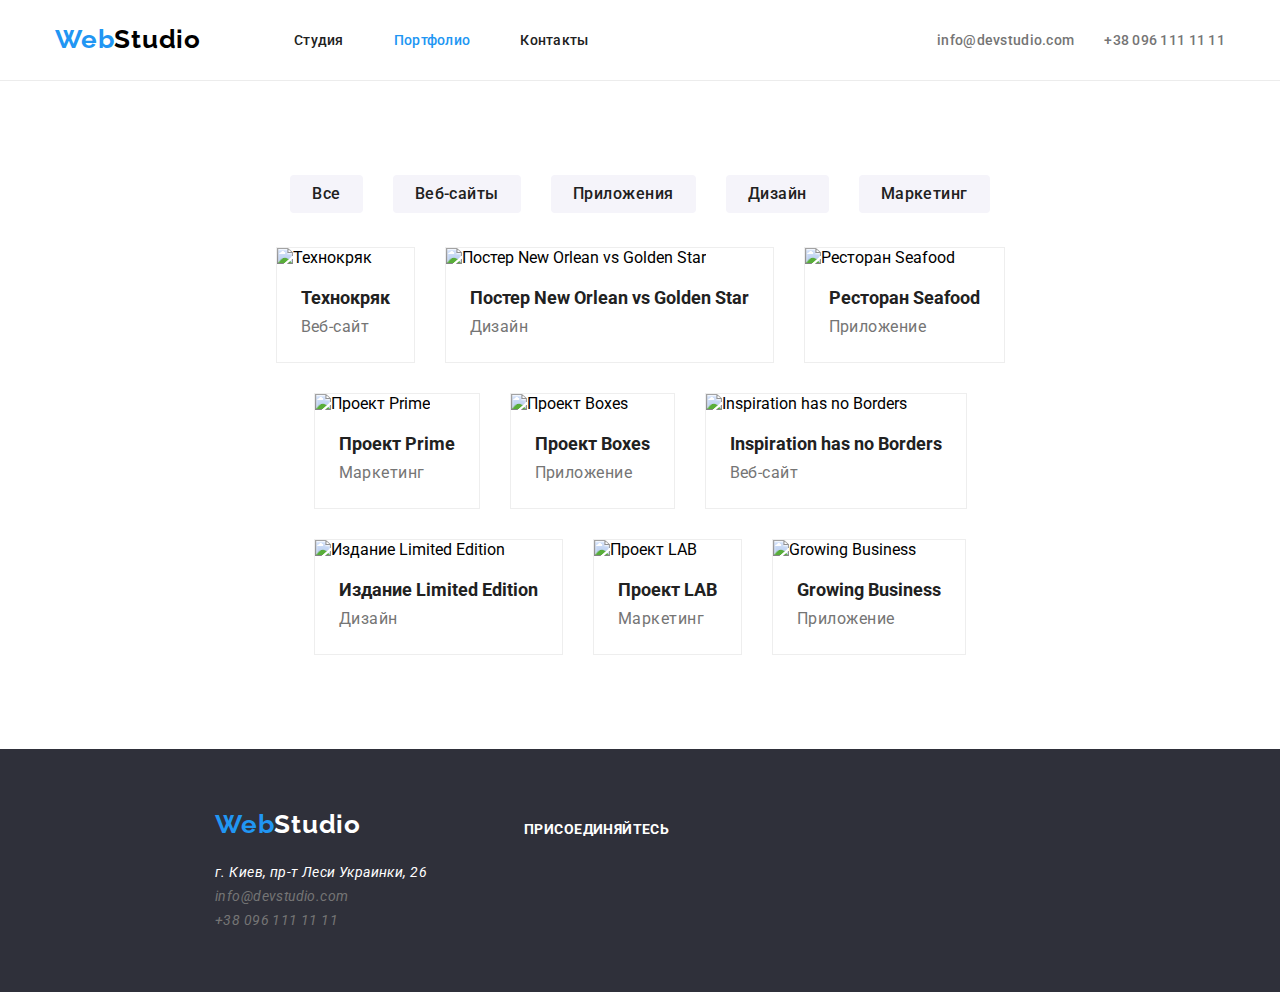
==== commit 95bec980: "+" ====
--- a/portfolio.html
+++ b/portfolio.html
@@ -14,8 +14,8 @@
 
   <body>
     <!--top-->
-    <header>
-      <div class="header">
+    <header class="header">
+      <div class="header-container">
         <nav class="navigation">
           <a class="web" href="./index.html">Web<span class="logo">Studio</span></a>
           <ul class="menu-nav">
--- a/css/styles.css
+++ b/css/styles.css
@@ -37,19 +37,21 @@
 }
 
 .header {
-  width: 1200px;
-  padding-left: 30px;
-  padding-right: 30px;
-  margin-left: auto;
-  margin-right: auto;
-  display: flex;
-  flex-direction: row;
-  justify-content: space-between;
-  align-items: center;
   font-family: 'Roboto', sans-serif;
   padding: 24px 0px 25px;
   border-bottom: 1px solid #ECECEC;
-
+}
+
+.header-container {
+  width: 1200px;
+  padding-left: 15px;
+  padding-right: 15px;
+  margin-left: auto;
+  margin-right: auto;
+  display: flex;
+  flex-direction: row;
+  justify-content: space-between;
+  align-items: center;
 }
 
 .navigation{
@@ -450,16 +452,16 @@
   justify-content: center;
   background-color: var(--button-bg-non-active);
   padding-bottom: 94px;
-}
-
-.team-cont {
-  list-style: none;
-  display: flex;
-  flex-direction: row;
-  flex-wrap: nowrap;
-  justify-content: center;
   padding-left: 15px;
   padding-right: 15px;
+}
+
+.team-cont {
+  list-style: none;
+  display: flex;
+  flex-direction: row;
+  flex-wrap: nowrap;
+  justify-content: center;
   margin: 0px;
 
 }
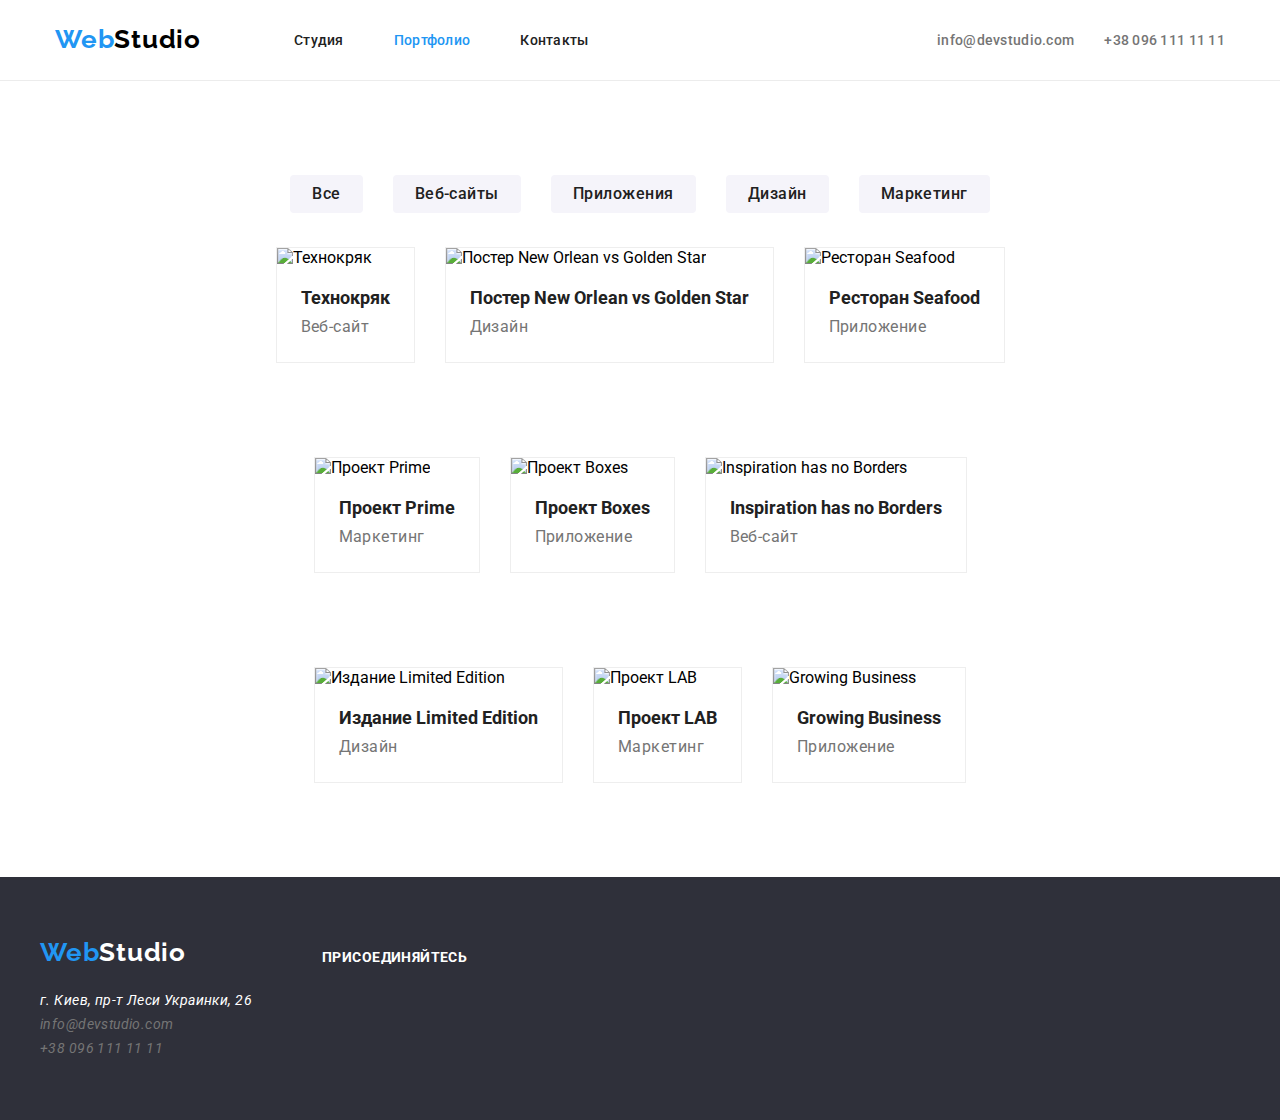
==== commit f3bc4582: "+" ====
--- a/portfolio.html
+++ b/portfolio.html
@@ -186,22 +186,24 @@
     </main>
     
     <!--bottom-->
-    <footer>
-      <div class="contacts-footer">
-        <a class="web" href="./index.html">Web<span class="logo footer">Studio</span></a>
-        <address class="address" id="contacts">
-          г. Киев, пр-т Леси Украинки, 26 <br />
-          <a class="contacts" href="mailto:info@devstudio.com">info@devstudio.com</a> <br />
-          <a class="contacts" href="tel:+380961111111">+38 096 111 11 11</a>
-        </address>
-      </div>
+    <footer class="footer">
+      <div class="footer-container">
+        <div class="contacts-footer">
+          <a class="web" href="./index.html">Web<span class="logo footer">Studio</span></a>
+          <address class="address" id="contacts">
+            г. Киев, пр-т Леси Украинки, 26 <br />
+            <a class="contacts" href="mailto:info@devstudio.com">info@devstudio.com</a> <br />
+            <a class="contacts" href="tel:+380961111111">+38 096 111 11 11</a>
+          </address>
+        </div>
       
-      <div class="social-media-container">
-        <span class="text">присоединяйтесь</span>
-        <a class="social-media-item"></a>
-        <a class="social-media-item"></a>
-        <a class="social-media-item"></a>
-        <a class="social-media-item"></a>
+        <div class="social-media-container">
+          <span class="text">присоединяйтесь</span>
+          <a class="social-media-item"></a>
+          <a class="social-media-item"></a>
+          <a class="social-media-item"></a>
+          <a class="social-media-item"></a>
+        </div>
       </div>
     </footer>
   </body>
--- a/css/styles.css
+++ b/css/styles.css
@@ -129,6 +129,10 @@
 
 .list-item {
   color: var(--gray-text);
+}
+
+.section {
+  padding-top: 94px;
 }
 
 .hero {
@@ -163,6 +167,8 @@
 
 .partners {
   margin: 0px;
+  padding-top: 94px;
+  padding-bottom: 94px;
 }
 
 /* portfolio */
@@ -224,19 +230,22 @@
 
 /* portfollio */
 .main-container {
-  display: block;
-  flex-wrap: nowrap;
-  justify-content: center;
-  margin-bottom: 30px;
+  display: flex;
+  flex-wrap: wrap;
+  justify-content: center;
+  width: 1200px;
   margin-top: 0px;
-}
-
-
+  margin-left: auto;
+  margin-right: auto;
+  padding-left: 15px;
+  padding-right: 15px;
+  padding-bottom: 94px;
+}
 
 /* portfollio */
 .cards {
   display: flex;
-  flex-wrap: nowrap;
+  flex-wrap: wrap;
   justify-content: center;
   flex-direction: row;
   align-items: center;
@@ -257,10 +266,13 @@
   border: 1px solid #EEEEEE;
 }
 
-.card:not(:first-child) {
-  margin-left: 30px;
-}
-
+.card:not(:nth-last-child(-n + 3)) {
+  margin-bottom: 30px;
+}
+
+.card:not(:nth-last-child(3n + 1)) {
+  margin-right: 30px;
+}
 
 .card:hover {
   box-shadow: 0px 1px 1px rgba(0, 0, 0, 0.12), 0px 4px 4px rgba(0, 0, 0, 0.06), 1px 4px 6px rgba(0, 0, 0, 0.16);
@@ -272,9 +284,9 @@
   font-weight: 900;
   font-size: 44px;
   line-height: 60px;
-  padding-bottom: 30px;
   padding-top: 200px;
   margin: 0px;
+  margin-bottom: 30px;
   justify-content: center;
 
   /* or 136% */
@@ -308,10 +320,6 @@
   padding: 20px 24px;
 }
 
-section > .main-container:last-child {
-  margin-bottom: 0px;
-  padding-bottom: 94px;
-}
 
 /* portfollio */
 .project {
@@ -336,30 +344,26 @@
 
 }
 
+.content-container {
+  display: block;
+  margin-left: auto;
+  margin-right: auto;
+  padding-left: 15px;
+  padding-right: 15px;
+  justify-content: center;
+  width: 1200px;
+}
+
 .features {
+  display: inline-flex;
+  flex-direction: row;
+  justify-content: center;
+  align-items: center;
+  flex-wrap: nowrap;
+  max-width: 1170px;
+  list-style: none;
   padding: 0;
   margin: 0;
-}
-
-.content-container {
-  display: block;
-  margin-left: auto;
-  margin-right: auto;
-  padding-left: 15px;
-  padding-right: 15px;
-  justify-content: center;
-  width: 1200px;
-}
-
-.features {
-  display: inline-flex;
-  flex-direction: row;
-  justify-content: center;
-  align-items: center;
-  flex-wrap: nowrap;
-  max-width: 1170px;
-  list-style: none;
-  padding-top: 94px;
 
   /* or 171% */
   color: var(--gray-text);
@@ -406,7 +410,7 @@
   align-items: center;
   padding-bottom: 94px;
   justify-content: center;
-  
+  padding-top: 94px;
 }
 
 .title2 {
@@ -418,8 +422,7 @@
   letter-spacing: 0.03em;
   color: var(--black-text);
   margin: 0px;
-  padding-bottom: 50px;
-  padding-top: 94px;
+  margin-bottom: 50px;
 }
 
 .boxes {
@@ -444,14 +447,15 @@
   margin: 0px;
   margin-left: auto;
   margin-right: auto;
+  padding-top: 94px;
+  background-color: var(--button-bg-non-active);
+  padding-bottom: 94px;
 }
 
 .team-container {
   display: block;
   flex-wrap: wrap;
   justify-content: center;
-  background-color: var(--button-bg-non-active);
-  padding-bottom: 94px;
   padding-left: 15px;
   padding-right: 15px;
 }
@@ -520,7 +524,6 @@
   display: flex;
   flex-wrap: nowrap;
   margin: 0px;
-  padding: 50px 215px 94px 215px;
   justify-content: center;
   justify-items: center;
 }
@@ -544,26 +547,31 @@
 }
 
 .icon {
-  display: flex;
-  justify-content: center;
-  align-items: center;
-}
-
-.company-logo .icon {
-  display: flex;
-  justify-content: center;
-  align-items: center;
-}
-
-footer {
-  display: flex;
+  align-content: center;
+}
+
+.company .icon {
+  display: flex;
+  justify-content: center;
+  align-content: center;
+}
+
+.footer {
   background-color: #2f303a;
   color: var(--white-text);
-  padding: 60px 215px;
+  padding: 60px 15px;
+}
+
+.footer-container {
+  display: flex;
+  width: 1200px;
+  margin-left: auto;
+  margin-right: auto;
 }
 
 .logo.footer {
   color: var(--white-text);
+  padding: 0px;
 }
 
 .address {
@@ -583,7 +591,7 @@
 }
 
 .contacts-footer {
-  margin: 0;;
+  margin: 0;
   padding: 0;
 }
 
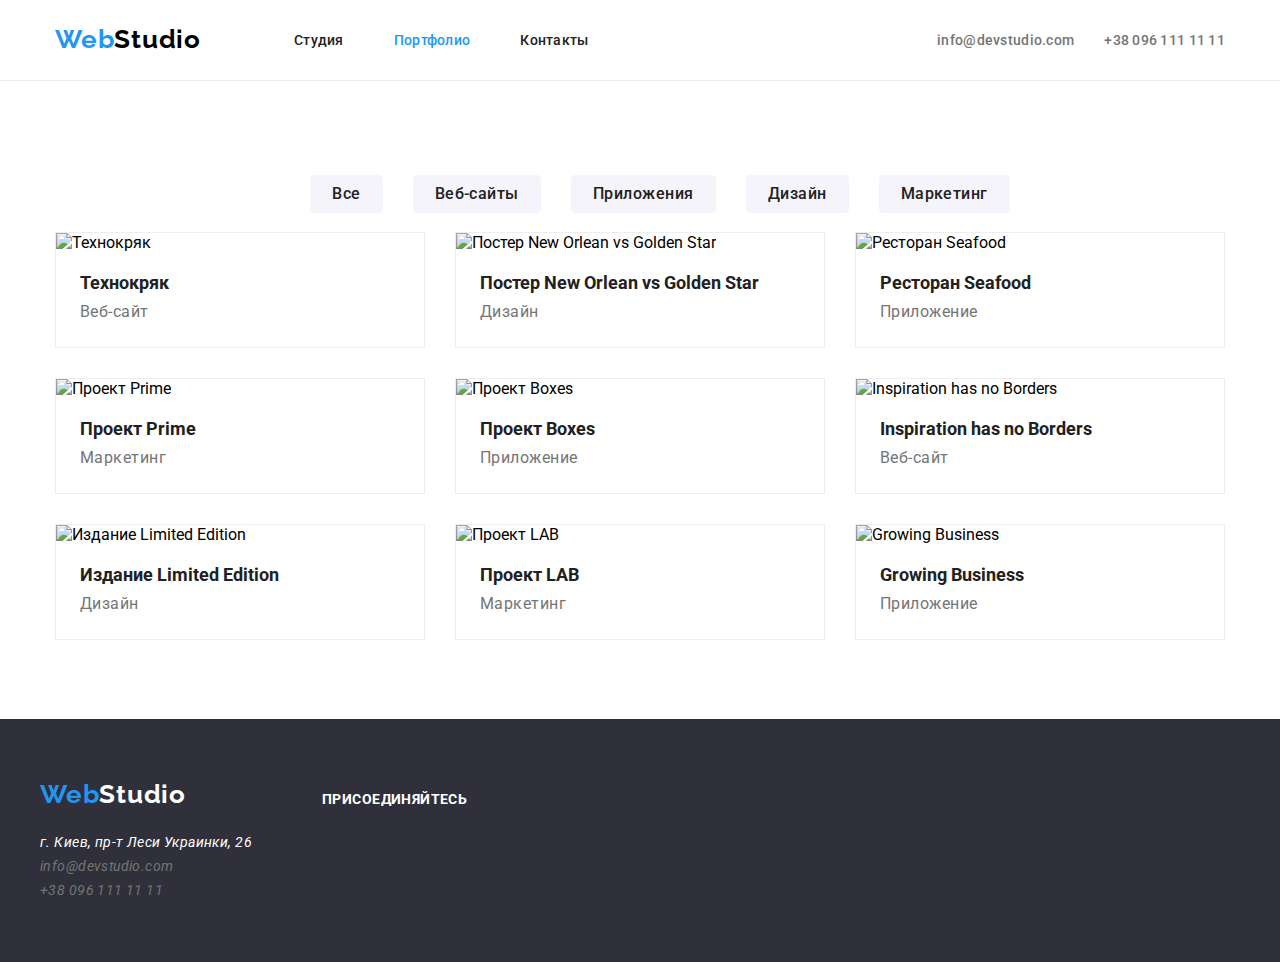
==== commit 1f655d34: "+" ====
--- a/portfolio.html
+++ b/portfolio.html
@@ -45,142 +45,135 @@
     <main>
       <!--buttons-->
       <section>
-        <ul class="buttons">
-          <li class="button-item"><button class="button" type="button">Все</button></li>
-          <li class="button-item"><button class="button" type="button">Веб-сайты</button></li>
-          <li class="button-item"><button class="button" type="button">Приложения</button></li>
-          <li class="button-item"><button class="button" type="button">Дизайн</button></li>
-          <li class="button-item"><button class="button" type="button">Маркетинг</button></li>
-        </ul>
-        <!--cards-->
         <div class="main-container">
-          <ul class="cards">
-            <!--card1-->
-            <li class="card">
-              <img class="picture" src="./images/img1.jpg" alt="Технокряк" width="370" height="294" />
-              <a>
-                <div class="container">
-                  <!--name-->
-                  <h3 class="project">Технокряк</h3>
-                  <!--description-->
-                  <span class="description">Веб-сайт</span>
-                </div>
-              </a>
-            </li>
-    
-            <!--card2-->
-            <li class="card">
-              <img class="picture" src="./images/img2.jpg" alt="Постер New Orlean vs Golden Star" width="370"
-                height="294" />
-              <a>
-                <div class="container">
-                  <!--name-->
-                  <h3 class="project">Постер New Orlean vs Golden Star</h3>
-                  <!--description-->
-                  <span class="description">Дизайн</span>
-                </div>
-              </a>
-            </li>
-    
-            <!--card3-->
-            <li class="card">
-              <img class="picture" src="./images/img3.jpg" alt="Ресторан Seafood" width="370" height="294" />
-              <a>
-                <div class="container">
-                  <!--name-->
-                  <h3 class="project">Ресторан Seafood</h3>
-                  <!--description-->
-                  <span class="description">Приложение</span>
-                </div>
-              </a>
-            </li>
+          <ul class="buttons">
+            <li class="button-item"><button class="button" type="button">Все</button></li>
+            <li class="button-item"><button class="button" type="button">Веб-сайты</button></li>
+            <li class="button-item"><button class="button" type="button">Приложения</button></li>
+            <li class="button-item"><button class="button" type="button">Дизайн</button></li>
+            <li class="button-item"><button class="button" type="button">Маркетинг</button></li>
           </ul>
-        </div>
-    
-        <div class="main-container">
-          <ul class="cards">
-            <!--card4-->
-            <li class="card">
-              <img class="picture" src="./images/img4.jpg" alt="Проект Prime" width="370" height="294" />
-              <a>
-                <div class="container">
-                  <!--name-->
-                  <h3 class="project">Проект Prime</h3>
-                  <!--description-->
-                  <span class="description">Маркетинг</span>
-                </div>
-              </a>
-            </li>
-    
-            <!--card5-->
-            <li class="card">
-              <img class="picture" src="./images/img5.jpg" alt="Проект Boxes" width="370" height="294" />
-              <a>
-                <div class="container">
-                  <!--name-->
-                  <h3 class="project">Проект Boxes</h3>
-                  <!--description-->
-                  <span class="description">Приложение</span>
-                </div>
-              </a>
-            </li>
-    
-            <!--card6-->
-            <li class="card">
-              <img class="picture" src="./images/img6.jpg" alt="Inspiration has no Borders" width="370" height="294" />
-              <a>
-                <div class="container">
-                  <!--name-->
-                  <h3 class="project">Inspiration has no Borders</h3>
-                  <!--description-->
-                  <span class="description">Веб-сайт</span>
-                </div>
-              </a>
-            </li>
-          </ul>
-        </div>
-    
-        <div class="main-container">
-          <ul class="cards">
-            <!--card7-->
-            <li class="card">
-              <img class="picture" src="./images/img7.jpg" alt="Издание Limited Edition" width="370" height="294" />
-              <a>
-                <div class="container">
-                  <!--name-->
-                  <h3 class="project">Издание Limited Edition</h3>
-                  <!--description-->
-                  <span class="description">Дизайн</span>
-                </div>
-              </a>
-            </li>
-    
-            <!--card8-->
-            <li class="card">
-              <img class="picture" src="./images/img8.jpg" alt="Проект LAB" width="370" height="294" />
-              <a>
-                <div class="container">
-                  <!--name-->
-                  <h3 class="project">Проект LAB</h3>
-                  <!--description-->
-                  <span class="description">Маркетинг</span>
-                </div>
-              </a>
-            </li>
-    
-            <!--card9-->
-            <li class="card">
-              <img class="picture" src="./images/img9.jpg" alt="Growing Business" width="370" height="294" />
-              <a>
-                <div class="container">
-                  <!--name-->
-                  <h3 class="project">Growing Business</h3>
-                  <!--description-->
-                  <span class="description">Приложение</span>
-                </div>
-              </a>
-            </li>
-          </ul>
+          <!--cards-->
+          <div class="card-container">
+            <ul class="cards">
+              <!--card1-->
+              <li class="card">
+                <img class="picture" src="./images/img1.jpg" alt="Технокряк" width="370" height="294" />
+                <a>
+                  <div class="container">
+                    <!--name-->
+                    <h3 class="project">Технокряк</h3>
+                    <!--description-->
+                    <span class="description">Веб-сайт</span>
+                  </div>
+                </a>
+              </li>
+          
+              <!--card2-->
+              <li class="card">
+                <img class="picture" src="./images/img2.jpg" alt="Постер New Orlean vs Golden Star" width="370" height="294" />
+                <a>
+                  <div class="container">
+                    <!--name-->
+                    <h3 class="project">Постер New Orlean vs Golden Star</h3>
+                    <!--description-->
+                    <span class="description">Дизайн</span>
+                  </div>
+                </a>
+              </li>
+          
+              <!--card3-->
+              <li class="card">
+                <img class="picture" src="./images/img3.jpg" alt="Ресторан Seafood" width="370" height="294" />
+                <a>
+                  <div class="container">
+                    <!--name-->
+                    <h3 class="project">Ресторан Seafood</h3>
+                    <!--description-->
+                    <span class="description">Приложение</span>
+                  </div>
+                </a>
+              </li>
+          
+              <!--card4-->
+              <li class="card">
+                <img class="picture" src="./images/img4.jpg" alt="Проект Prime" width="370" height="294" />
+                <a>
+                  <div class="container">
+                    <!--name-->
+                    <h3 class="project">Проект Prime</h3>
+                    <!--description-->
+                    <span class="description">Маркетинг</span>
+                  </div>
+                </a>
+              </li>
+          
+              <!--card5-->
+              <li class="card">
+                <img class="picture" src="./images/img5.jpg" alt="Проект Boxes" width="370" height="294" />
+                <a>
+                  <div class="container">
+                    <!--name-->
+                    <h3 class="project">Проект Boxes</h3>
+                    <!--description-->
+                    <span class="description">Приложение</span>
+                  </div>
+                </a>
+              </li>
+          
+              <!--card6-->
+              <li class="card">
+                <img class="picture" src="./images/img6.jpg" alt="Inspiration has no Borders" width="370" height="294" />
+                <a>
+                  <div class="container">
+                    <!--name-->
+                    <h3 class="project">Inspiration has no Borders</h3>
+                    <!--description-->
+                    <span class="description">Веб-сайт</span>
+                  </div>
+                </a>
+              </li>
+          
+              <!--card7-->
+              <li class="card">
+                <img class="picture" src="./images/img7.jpg" alt="Издание Limited Edition" width="370" height="294" />
+                <a>
+                  <div class="container">
+                    <!--name-->
+                    <h3 class="project">Издание Limited Edition</h3>
+                    <!--description-->
+                    <span class="description">Дизайн</span>
+                  </div>
+                </a>
+              </li>
+          
+              <!--card8-->
+              <li class="card">
+                <img class="picture" src="./images/img8.jpg" alt="Проект LAB" width="370" height="294" />
+                <a>
+                  <div class="container">
+                    <!--name-->
+                    <h3 class="project">Проект LAB</h3>
+                    <!--description-->
+                    <span class="description">Маркетинг</span>
+                  </div>
+                </a>
+              </li>
+          
+              <!--card9-->
+              <li class="card">
+                <img class="picture" src="./images/img9.jpg" alt="Growing Business" width="370" height="294" />
+                <a>
+                  <div class="container">
+                    <!--name-->
+                    <h3 class="project">Growing Business</h3>
+                    <!--description-->
+                    <span class="description">Приложение</span>
+                  </div>
+                </a>
+              </li>
+            </ul>
+          </div>
         </div>
       </section>
     </main>
@@ -196,7 +189,7 @@
             <a class="contacts" href="tel:+380961111111">+38 096 111 11 11</a>
           </address>
         </div>
-      
+    
         <div class="social-media-container">
           <span class="text">присоединяйтесь</span>
           <a class="social-media-item"></a>
--- a/css/styles.css
+++ b/css/styles.css
@@ -153,6 +153,7 @@
   background-repeat: no-repeat;
   background-size: cover;
   background-position: center;
+
   margin-left: auto;
   margin-right: auto;
 }
@@ -167,8 +168,11 @@
 
 .partners {
   margin: 0px;
-  padding-top: 94px;
   padding-bottom: 94px;
+  padding-left: 15px;
+  padding-right: 15px;
+  margin-left: auto;
+  margin-right: auto;
 }
 
 /* portfolio */
@@ -179,7 +183,8 @@
   justify-content: center;
   align-items: center;
   list-style: none;
-  padding: 94px 0px 34px 0px;
+  padding-top: 94px;
+  padding-bottom: 34px;
   font-family: inherit;
   margin-left: auto;
   margin-right: auto;
@@ -242,6 +247,11 @@
   padding-bottom: 94px;
 }
 
+.card-container {
+  margin: -15px;
+  width: 1200px;
+}
+
 /* portfollio */
 .cards {
   display: flex;
@@ -253,26 +263,31 @@
   margin-left: auto;
   margin-right: auto;
   margin-top: 0px;
-  margin-bottom: 0px;  
-}
-
-/* portfollio */
+  margin-bottom: 0px;
+  margin: -15px;
+}
+
+/* portfollio */
+
 .card {
   list-style: none;
-  max-height: 404px;
-  max-width: 370px;
-  border-radius: 0px;
   background-color: #FFFFFF;
   border: 1px solid #EEEEEE;
-}
-
-.card:not(:nth-last-child(-n + 3)) {
+  margin: 15px;
+  width: 370px;
+  
+  /* max-height: 404px;
+  max-width: 370px;
+  border-radius: 0px; */
+}
+
+/* .card:not(:nth-last-child(-n + 3)) {
   margin-bottom: 30px;
 }
 
 .card:not(:nth-last-child(3n + 1)) {
   margin-right: 30px;
-}
+} */ */
 
 .card:hover {
   box-shadow: 0px 1px 1px rgba(0, 0, 0, 0.12), 0px 4px 4px rgba(0, 0, 0, 0.06), 1px 4px 6px rgba(0, 0, 0, 0.16);
@@ -354,6 +369,16 @@
   width: 1200px;
 }
 
+.features-container {
+  display: block;
+  margin-left: auto;
+  margin-right: auto;
+  padding-left: 15px;
+  padding-right: 15px;
+  justify-content: center;
+  width: 1200px;
+}
+
 .features {
   display: inline-flex;
   flex-direction: row;
@@ -445,8 +470,6 @@
 
 .team {
   margin: 0px;
-  margin-left: auto;
-  margin-right: auto;
   padding-top: 94px;
   background-color: var(--button-bg-non-active);
   padding-bottom: 94px;
@@ -456,18 +479,25 @@
   display: block;
   flex-wrap: wrap;
   justify-content: center;
+  
+}
+
+.team-cont {
+  list-style: none;
+  display: flex;
+  flex-direction: row;
+  flex-wrap: nowrap;
+  justify-content: center;
+  margin: 0px;
+  padding: 0px;
+}
+
+.team-container > ul {
+  display: flex;
   padding-left: 15px;
   padding-right: 15px;
-}
-
-.team-cont {
-  list-style: none;
-  display: flex;
-  flex-direction: row;
-  flex-wrap: nowrap;
-  justify-content: center;
-  margin: 0px;
-
+  margin-left: auto;
+  margin-right: auto;
 }
 
 .team-card {
@@ -526,6 +556,7 @@
   margin: 0px;
   justify-content: center;
   justify-items: center;
+  padding: 0;
 }
 
 .company {
